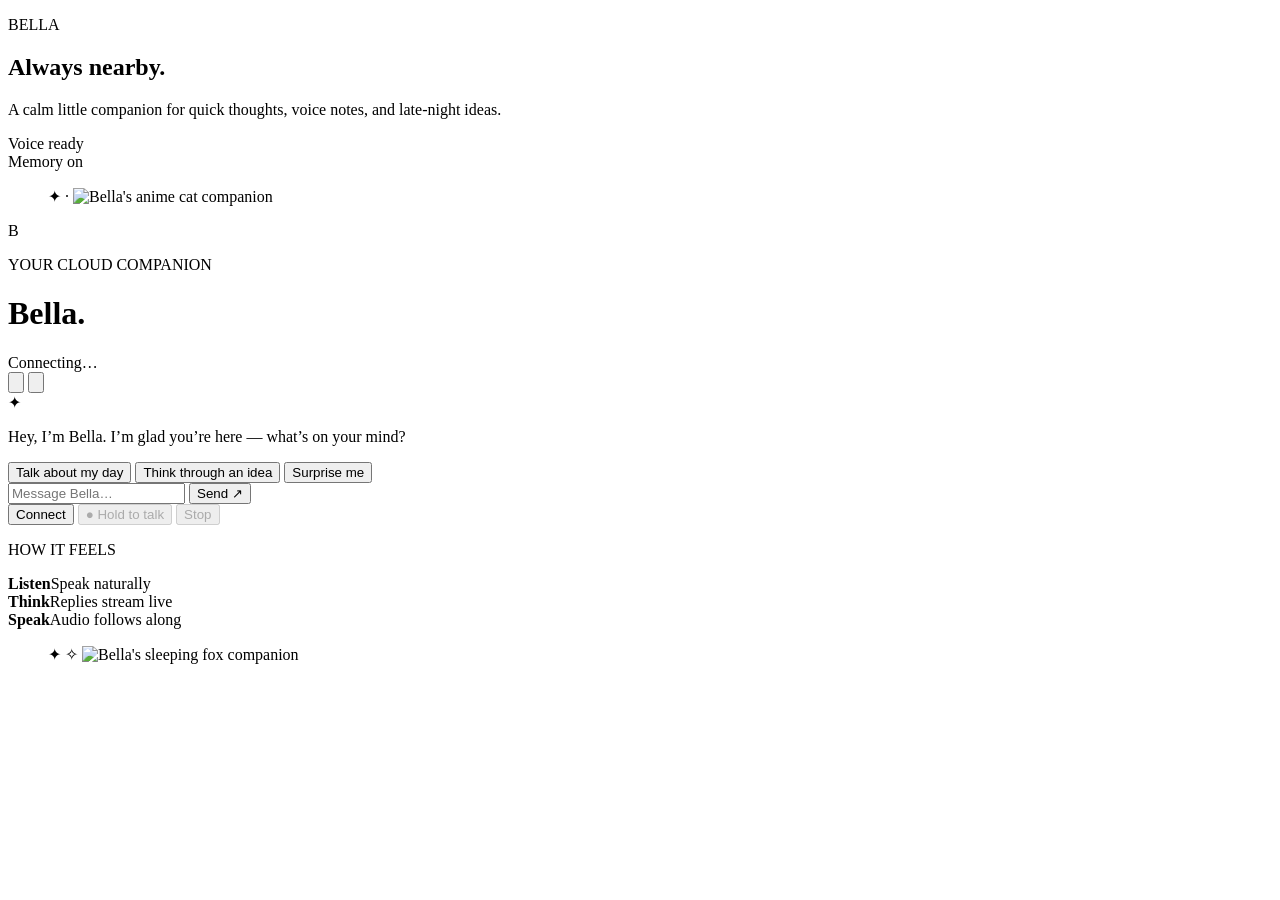
==== app/frontend/index.html @ 3ee383bb "Initial Bella companion project" ====
<!doctype html>
<html lang="en">
  <head>
    <meta charset="utf-8" />
    <meta name="viewport" content="width=device-width, initial-scale=1" />
    <title>Bella AI</title>
    <link rel="stylesheet" href="/style.css" />
  </head>
  <body>
    <div class="ambient ambient-one"></div>
    <div class="ambient ambient-two"></div>
    <div class="workspace">
      <div class="side-stack">
        <aside class="side-panel side-left" aria-label="Bella capabilities">
          <p class="side-kicker">BELLA</p>
          <h2>Always nearby.</h2>
          <p class="side-copy">A calm little companion for quick thoughts, voice notes, and late-night ideas.</p>
          <div class="side-item"><span></span> Voice ready</div>
          <div class="side-item"><span></span> Memory on</div>
        </aside>
        <figure class="pet-art pet-cat">
          <span class="pet-halo" aria-hidden="true"></span>
          <span class="spark spark-one" aria-hidden="true">✦</span>
          <span class="spark spark-two" aria-hidden="true">·</span>
          <img src="/assets/bella-cat-transparent.png" alt="Bella's anime cat companion" />
        </figure>
      </div>
    <main class="app-shell">
      <header class="topbar">
        <div class="brand">
          <div class="avatar" aria-hidden="true">B</div>
          <div>
            <p class="eyebrow">YOUR CLOUD COMPANION</p>
            <h1>Bella<span>.</span></h1>
          </div>
        </div>
        <div id="status" class="status" aria-live="polite"><i></i> Connecting…</div>
      </header>
      <div class="mobile-pets" aria-label="Bella's little companions">
        <button class="mobile-pet mobile-pet-cat" type="button" data-pet-sound aria-label="Pet the Bella cat">
          <img src="/assets/bella-cat-transparent.png" alt="" />
        </button>
        <button class="mobile-pet mobile-pet-fox" type="button" data-pet-sound aria-label="Pet the sleepy Bella fox">
          <img src="/assets/bella-fox-transparent.png" alt="" />
        </button>
        <div id="pet-speech" class="pet-speech" role="status" aria-live="polite" hidden></div>
      </div>
      <section id="chat" class="chat" aria-label="Conversation history" tabindex="0">
        <div class="welcome">
          <div class="welcome-mark">✦</div>
          <p>Hey, I’m Bella. I’m glad you’re here — what’s on your mind?</p>
          <div class="quick-prompts" aria-label="Conversation starters">
            <button type="button" data-prompt="I want to talk about my day.">Talk about my day</button>
            <button type="button" data-prompt="Help me think through an idea.">Think through an idea</button>
            <button type="button" data-prompt="Tell me something interesting.">Surprise me</button>
          </div>
        </div>
      </section>
      <form id="text-form" class="text-form">
        <input id="text-input" aria-label="Message Bella" autocomplete="off" placeholder="Message Bella…" />
        <button type="submit" aria-label="Send message">Send <span>↗</span></button>
      </form>
      <section class="controls" aria-label="Voice controls">
        <button id="start" class="secondary" aria-label="Connect Bella">Connect</button>
        <button id="push-to-talk" class="talk" disabled aria-label="Hold to talk"><span class="mic">●</span> Hold to talk</button>
        <button id="stop" class="secondary stop" disabled>Stop</button>
      </section>
      <button id="play-audio" class="audio-resume" hidden>▶ Play Bella’s reply</button>
      <audio id="player"></audio>
    </main>
      <div class="side-stack">
        <aside class="side-panel side-right" aria-label="Bella session details">
          <p class="side-kicker">HOW IT FEELS</p>
          <div class="feature"><b>Listen</b><span>Speak naturally</span></div>
          <div class="feature"><b>Think</b><span>Replies stream live</span></div>
          <div class="feature"><b>Speak</b><span>Audio follows along</span></div>
        </aside>
        <figure class="pet-art pet-fox">
          <span class="pet-halo" aria-hidden="true"></span>
          <span class="spark spark-one" aria-hidden="true">✦</span>
          <span class="spark spark-two" aria-hidden="true">✧</span>
          <img src="/assets/bella-fox-transparent.png" alt="Bella's sleeping fox companion" />
        </figure>
      </div>
    </div>
    <script src="/app.js"></script>
  </body>
</html>
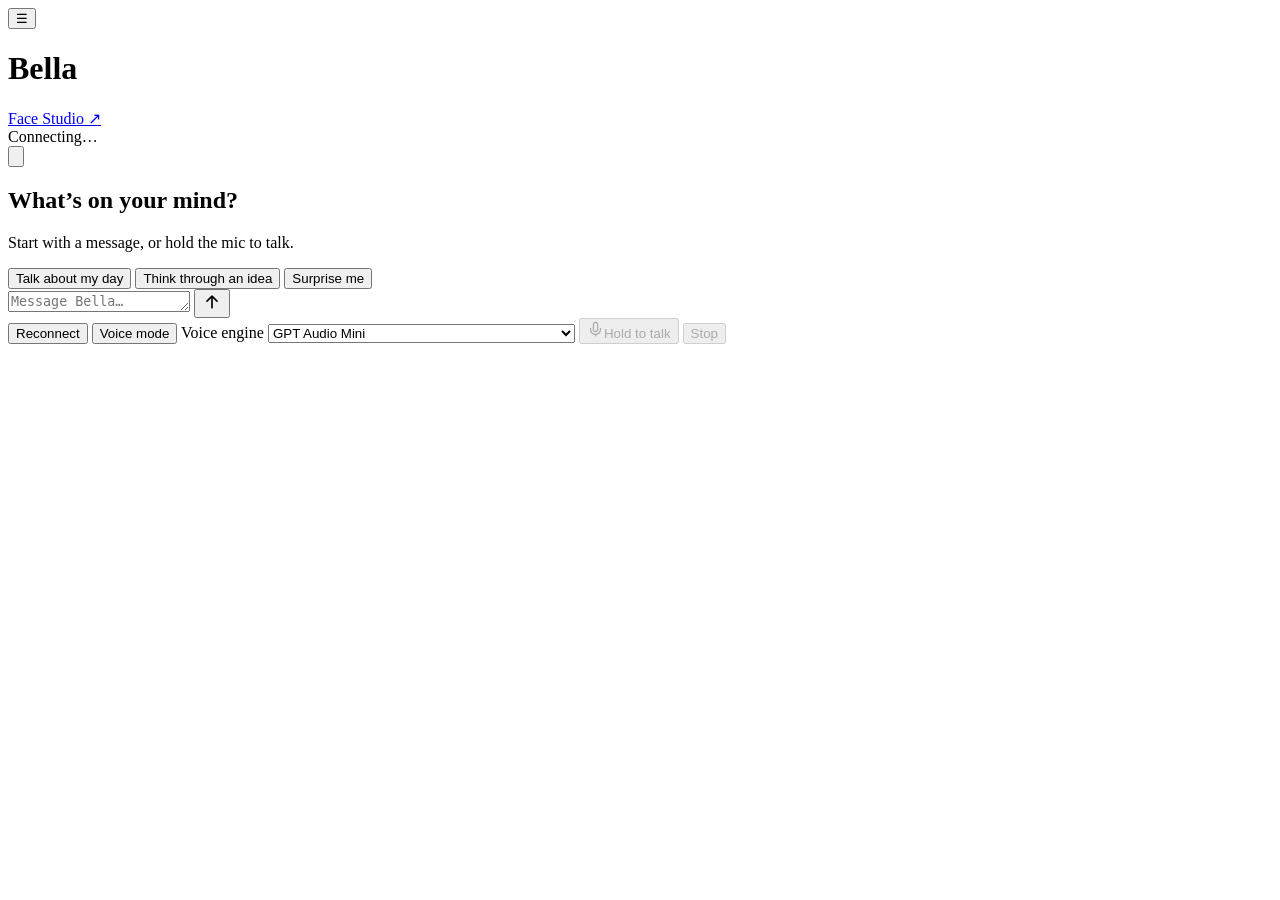
==== commit 98144890: "Ship unified Bella web and ESP32 release" ====
--- a/app/frontend/index.html
+++ b/app/frontend/index.html
@@ -4,51 +4,57 @@
     <meta charset="utf-8" />
     <meta name="viewport" content="width=device-width, initial-scale=1" />
     <title>Bella AI</title>
-    <link rel="stylesheet" href="/style.css" />
+    <link rel="stylesheet" href="/style.css?v=audio-mini-ab" />
   </head>
   <body>
+    <section id="auth-gate" class="auth-gate" role="dialog" aria-modal="true" aria-labelledby="auth-title" hidden>
+      <form id="auth-form" class="auth-card">
+        <p class="side-kicker">PRIVATE COMPANION</p>
+        <h2 id="auth-title">Welcome back.</h2>
+        <p class="side-copy">Enter your Bella access password to continue.</p>
+        <label for="auth-password">Access password</label>
+        <input id="auth-password" type="password" autocomplete="current-password" required maxlength="1024" />
+        <p id="auth-error" class="auth-error" role="alert" hidden></p>
+        <button id="auth-submit" type="submit">Continue</button>
+      </form>
+    </section>
     <div class="ambient ambient-one"></div>
     <div class="ambient ambient-two"></div>
     <div class="workspace">
-      <div class="side-stack">
-        <aside class="side-panel side-left" aria-label="Bella capabilities">
-          <p class="side-kicker">BELLA</p>
-          <h2>Always nearby.</h2>
-          <p class="side-copy">A calm little companion for quick thoughts, voice notes, and late-night ideas.</p>
-          <div class="side-item"><span></span> Voice ready</div>
-          <div class="side-item"><span></span> Memory on</div>
-        </aside>
-        <figure class="pet-art pet-cat">
-          <span class="pet-halo" aria-hidden="true"></span>
-          <span class="spark spark-one" aria-hidden="true">✦</span>
-          <span class="spark spark-two" aria-hidden="true">·</span>
-          <img src="/assets/bella-cat-transparent.png" alt="Bella's anime cat companion" />
-        </figure>
-      </div>
+      <button id="history-backdrop" class="history-backdrop" type="button" aria-label="Close chat history" hidden></button>
+      <aside id="history-drawer" class="history-drawer" aria-label="Chat history" hidden>
+        <div class="history-heading"><strong>Bella</strong><button id="close-history" type="button" aria-label="Close chat history">◫</button></div>
+        <button id="new-chat" type="button">＋ New chat</button>
+        <input id="history-search" type="search" aria-label="Search chats" placeholder="Search chats" />
+        <h2 class="history-section-label">Recents</h2>
+        <div id="history-list"></div>
+        <small>Saved in this browser.</small>
+      </aside>
     <main class="app-shell">
       <header class="topbar">
         <div class="brand">
-          <div class="avatar" aria-hidden="true">B</div>
+          <button id="toggle-history" class="history-toggle" type="button" aria-expanded="false" aria-controls="history-drawer" aria-label="Open chat history">☰</button>
           <div>
-            <p class="eyebrow">YOUR CLOUD COMPANION</p>
-            <h1>Bella<span>.</span></h1>
+            <h1>Bella</h1>
           </div>
         </div>
-        <div id="status" class="status" aria-live="polite"><i></i> Connecting…</div>
+        <div class="topbar-actions">
+          <a class="face-link" href="/face.html">Face Studio <span aria-hidden="true">↗</span></a>
+          <button id="logout" class="logout" type="button" hidden>Sign out</button>
+          <div id="status" class="status" aria-live="polite"><i></i> Connecting…</div>
+        </div>
       </header>
-      <div class="mobile-pets" aria-label="Bella's little companions">
-        <button class="mobile-pet mobile-pet-cat" type="button" data-pet-sound aria-label="Pet the Bella cat">
+      <div id="conversation-scroll" class="conversation-scroll" tabindex="0" aria-label="Scroll conversation">
+      <section id="chat" class="chat" aria-label="Conversation history">
+      <div class="mobile-pets chat-pet" aria-label="Bella's companion">
+        <button class="mobile-pet mobile-pet-cat" type="button" data-pet-sound aria-label="Pet Bella's companion">
           <img src="/assets/bella-cat-transparent.png" alt="" />
-        </button>
-        <button class="mobile-pet mobile-pet-fox" type="button" data-pet-sound aria-label="Pet the sleepy Bella fox">
-          <img src="/assets/bella-fox-transparent.png" alt="" />
         </button>
         <div id="pet-speech" class="pet-speech" role="status" aria-live="polite" hidden></div>
       </div>
-      <section id="chat" class="chat" aria-label="Conversation history" tabindex="0">
         <div class="welcome">
-          <div class="welcome-mark">✦</div>
-          <p>Hey, I’m Bella. I’m glad you’re here — what’s on your mind?</p>
+          <h2>What’s on your mind?</h2>
+          <p>Start with a message, or hold the mic to talk.</p>
           <div class="quick-prompts" aria-label="Conversation starters">
             <button type="button" data-prompt="I want to talk about my day.">Talk about my day</button>
             <button type="button" data-prompt="Help me think through an idea.">Think through an idea</button>
@@ -56,33 +62,40 @@
           </div>
         </div>
       </section>
+      </div>
+      <button id="jump-latest" type="button" hidden>↓ Jump to latest</button>
+      <div class="composer">
       <form id="text-form" class="text-form">
-        <input id="text-input" aria-label="Message Bella" autocomplete="off" placeholder="Message Bella…" />
-        <button type="submit" aria-label="Send message">Send <span>↗</span></button>
+        <textarea id="text-input" aria-label="Message Bella" rows="1" placeholder="Message Bella…"></textarea>
+        <button type="submit" aria-label="Send message" title="Send message"><svg width="20" height="20" viewBox="0 0 24 24" fill="none" stroke="currentColor" stroke-width="2" stroke-linecap="round" stroke-linejoin="round" aria-hidden="true"><path d="M12 19V5m-6 6 6-6 6 6"/></svg></button>
       </form>
       <section class="controls" aria-label="Voice controls">
-        <button id="start" class="secondary" aria-label="Connect Bella">Connect</button>
-        <button id="push-to-talk" class="talk" disabled aria-label="Hold to talk"><span class="mic">●</span> Hold to talk</button>
+        <button id="start" class="secondary" aria-label="Connect Bella">Reconnect</button>
+        <button id="voice-mode" class="secondary" type="button">Voice mode</button>
+        <label class="voice-engine-picker" for="voice-engine">Voice engine
+          <select id="voice-engine" aria-label="Choose voice engine">
+            <option value="gpt_audio_mini" selected>GPT Audio Mini</option>
+            <option value="current">Current Bella · Whisper + GPT-4o Mini + Kokoro</option>
+          </select>
+        </label>
+        <button id="push-to-talk" class="talk" disabled aria-label="Hold to talk"><svg width="17" height="17" viewBox="0 0 24 24" fill="none" stroke="currentColor" stroke-width="1.7" aria-hidden="true"><rect x="9" y="2" width="6" height="13" rx="3"/><path d="M5 10v2a7 7 0 0 0 14 0v-2M12 19v3"/></svg><span>Hold to talk</span></button>
         <button id="stop" class="secondary stop" disabled>Stop</button>
       </section>
+      </div>
       <button id="play-audio" class="audio-resume" hidden>▶ Play Bella’s reply</button>
+      <button id="retry-audio" class="audio-resume" hidden>↻ Retry Bella’s voice</button>
       <audio id="player"></audio>
+      <section id="voice-session" class="voice-session" aria-label="Hands-free voice conversation" hidden>
+        <div class="voice-orb" aria-hidden="true"></div>
+        <h2>Bella voice</h2>
+        <p id="voice-session-status" role="status">Listening…</p>
+        <p class="voice-session-hint">Speak, then pause. Listening resumes after Bella finishes.<br>Long turns are submitted automatically; the session stays open.<br>Microphone pauses during replies to avoid recording the speaker.</p>
+        <button id="end-voice-mode" type="button">End voice mode</button>
+      </section>
     </main>
-      <div class="side-stack">
-        <aside class="side-panel side-right" aria-label="Bella session details">
-          <p class="side-kicker">HOW IT FEELS</p>
-          <div class="feature"><b>Listen</b><span>Speak naturally</span></div>
-          <div class="feature"><b>Think</b><span>Replies stream live</span></div>
-          <div class="feature"><b>Speak</b><span>Audio follows along</span></div>
-        </aside>
-        <figure class="pet-art pet-fox">
-          <span class="pet-halo" aria-hidden="true"></span>
-          <span class="spark spark-one" aria-hidden="true">✦</span>
-          <span class="spark spark-two" aria-hidden="true">✧</span>
-          <img src="/assets/bella-fox-transparent.png" alt="Bella's sleeping fox companion" />
-        </figure>
-      </div>
     </div>
-    <script src="/app.js"></script>
+    <script src="/expression-controller.js"></script>
+    <script src="/voice-endpoint.js"></script>
+    <script src="/app.js?v=audio-mini-ab"></script>
   </body>
 </html>
